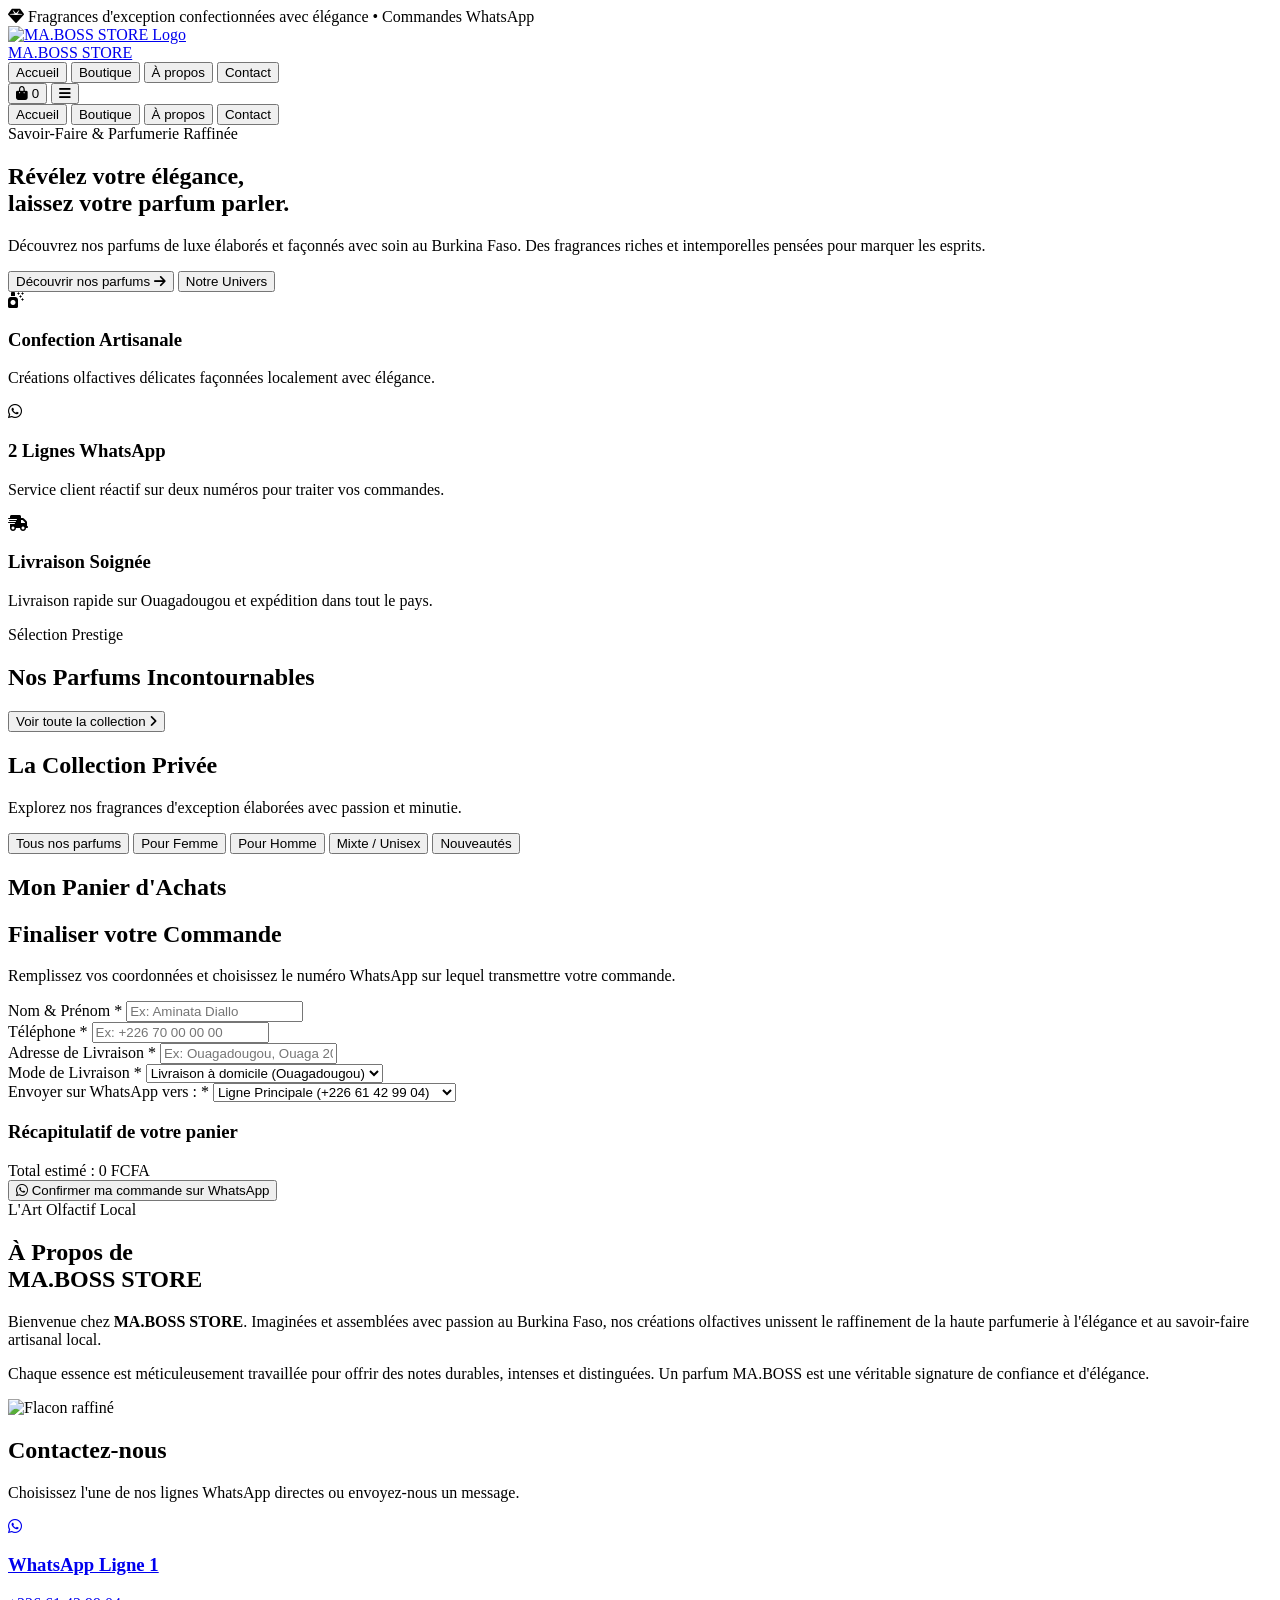
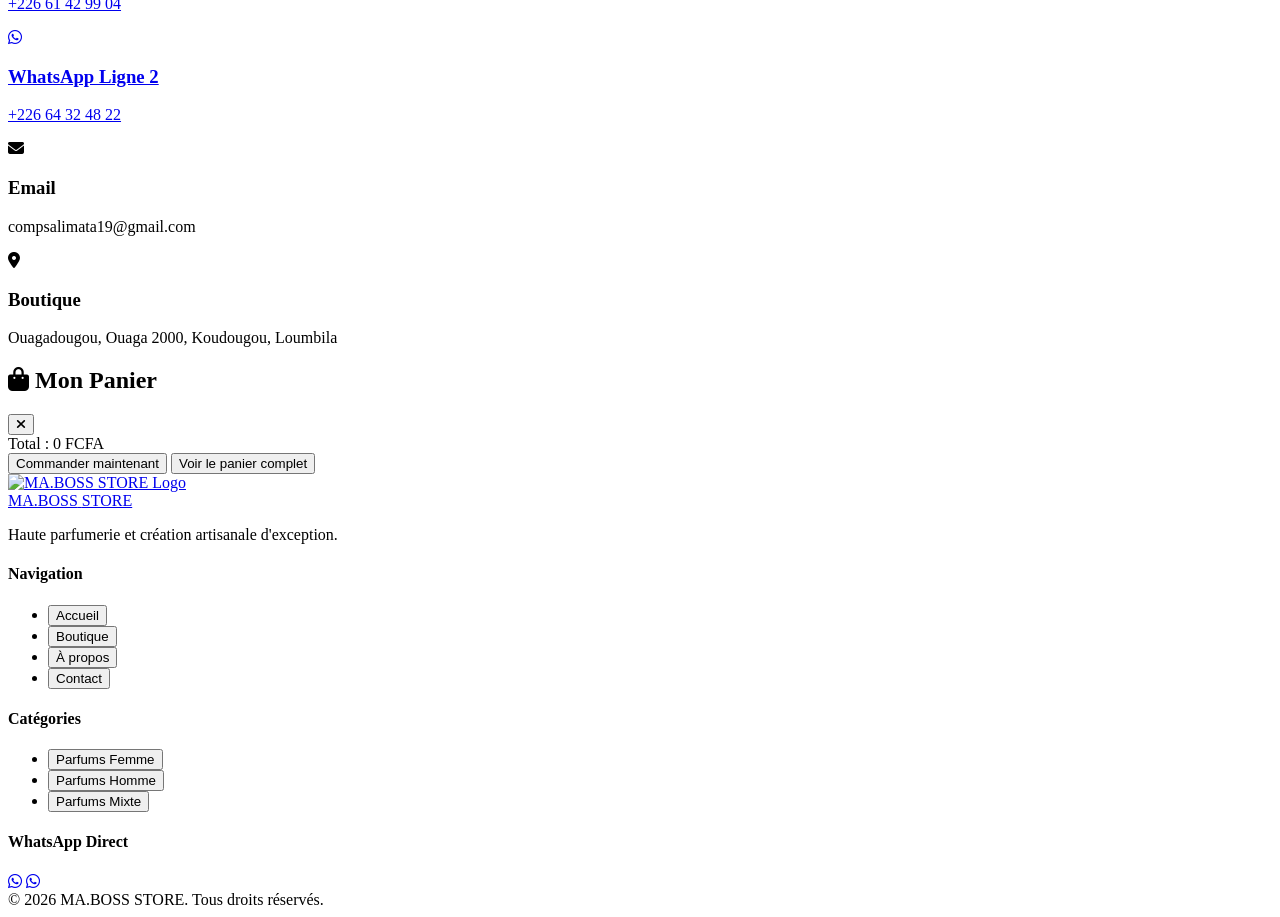
==== index.html @ 79c945ab "Create index.html for MA.BOSS STORE website This commit adds a new HTML file for the MA.BOSS STORE w" ====
<!DOCTYPE html>
<html lang="fr" class="scroll-smooth">
<head>
  <meta charset="UTF-8">
  <meta name="viewport" content="width=device-width, initial-scale=1.0">
  <title>MA.BOSS STORE | Haute Parfumerie & Confection Artisanale</title>
  
  <!-- Tailwind CSS -->
  <script src="https://cdn.tailwindcss.com"></script>
  <!-- FontAwesome Icons -->
  <link rel="stylesheet" href="https://cdnjs.cloudflare.com/ajax/libs/font-awesome/6.4.0/css/all.min.css">
  <!-- Google Fonts -->
  <link rel="preconnect" href="https://fonts.googleapis.com">
  <link rel="preconnect" href="https://fonts.gstatic.com" crossorigin>
  <link href="https://fonts.googleapis.com/css2?family=Cormorant+Garamond:ital,wght@0,400;0,600;0,700;1,400&family=Plus+Jakarta+Sans:wght@300;400;500;600;700&display=swap" rel="stylesheet">
  
  <!-- CSS Personnalisé -->
  <link rel="stylesheet" href="style.css">

  <script>
    tailwind.config = {
      theme: {
        extend: {
          colors: {
            brand: {
              purple: '#1E0B25',
              darkPurple: '#130519',
              gold: '#D4AF37',
              goldHover: '#AA8828',
              cream: '#FAF7F2',
              creamDark: '#F3EDE2'
            }
          },
          fontFamily: {
            serif: ['Cormorant Garamond', 'serif'],
            sans: ['Plus Jakarta Sans', 'sans-serif']
          }
        }
      }
    }
  </script>
</head>
<body class="bg-brand-cream text-gray-800 font-sans flex flex-col min-h-screen">

  <!-- TOP BAR -->
  <div class="bg-brand-purple text-brand-gold text-xs font-medium text-center py-2 px-4 tracking-wider uppercase border-b border-brand-gold/20">
    <i class="fa-solid fa-gem mr-2"></i> Fragrances d'exception confectionnées avec élégance • Commandes WhatsApp
  </div>

  <!-- NAVIGATION -->
  <header class="sticky top-0 z-40 bg-brand-cream/95 backdrop-blur-md border-b border-brand-gold/20 shadow-sm">
    <div class="max-w-7xl mx-auto px-4 sm:px-6 lg:px-8">
      <div class="flex items-center justify-between h-20">
        <!-- LOGO MA.BOSS STORE -->
        <a href="#" onclick="showPage('home')" class="flex items-center gap-3 group">
          <img src="image/logo.png" alt="MA.BOSS STORE Logo" class="h-12 w-auto object-contain transition-transform group-hover:scale-105">
          <div class="flex flex-col">
            <span class="font-serif text-xl sm:text-2xl font-bold tracking-widest text-brand-purple group-hover:text-brand-gold transition">MA.BOSS</span>
            <span class="text-[9px] tracking-[0.3em] font-bold text-brand-gold uppercase -mt-1">STORE</span>
          </div>
        </a>

        <nav class="hidden md:flex space-x-8 font-medium text-sm tracking-wide text-brand-purple">
          <button onclick="showPage('home')" class="hover:text-brand-gold transition py-1">Accueil</button>
          <button onclick="showPage('shop')" class="hover:text-brand-gold transition py-1">Boutique</button>
          <button onclick="showPage('about')" class="hover:text-brand-gold transition py-1">À propos</button>
          <button onclick="showPage('contact')" class="hover:text-brand-gold transition py-1">Contact</button>
        </nav>

        <div class="flex items-center space-x-5">
          <button onclick="toggleCartDrawer()" class="relative text-brand-purple hover:text-brand-gold transition p-2" aria-label="Panier">
            <i class="fa-solid fa-bag-shopping text-xl"></i>
            <span id="cart-count" class="absolute -top-1 -right-1 bg-brand-gold text-brand-purple text-[10px] font-bold w-5 h-5 rounded-full flex items-center justify-center border-2 border-brand-cream shadow-sm">0</span>
          </button>
          <button id="mobile-menu-btn" class="md:hidden text-brand-purple text-2xl focus:outline-none">
            <i class="fa-solid fa-bars"></i>
          </button>
        </div>
      </div>
    </div>

    <!-- MENU MOBILE -->
    <div id="mobile-menu" class="hidden md:hidden bg-brand-purple text-white px-4 pt-2 pb-6 space-y-3">
      <button onclick="showPage('home'); toggleMobileMenu();" class="block w-full text-left py-2 border-b border-white/10 font-medium">Accueil</button>
      <button onclick="showPage('shop'); toggleMobileMenu();" class="block w-full text-left py-2 border-b border-white/10 font-medium">Boutique</button>
      <button onclick="showPage('about'); toggleMobileMenu();" class="block w-full text-left py-2 border-b border-white/10 font-medium">À propos</button>
      <button onclick="showPage('contact'); toggleMobileMenu();" class="block w-full text-left py-2 font-medium">Contact</button>
    </div>
  </header>

  <!-- CONTENU PAGES (SPA) -->
  <main class="flex-grow">
    
    <!-- ACCUEIL -->
    <section id="page-home" class="page-content">
      <div class="relative bg-brand-darkPurple text-white py-24 sm:py-32 px-4 overflow-hidden border-b border-brand-gold/20">
        <div class="absolute inset-0 opacity-25 bg-[url('https://image=image/_ (15).jpeg')] bg-cover bg-center"></div>
        <div class="relative max-w-4xl mx-auto text-center">
          <span class="text-brand-gold uppercase tracking-[0.3em] text-xs sm:text-sm font-semibold mb-4 block">Savoir-Faire & Parfumerie Raffinée</span>
          <h1 class="font-serif text-4xl sm:text-6xl lg:text-7xl font-bold leading-tight mb-6">
            Révélez votre élégance, <br class="hidden sm:inline"><span class="italic text-brand-gold font-normal">laissez votre parfum parler.</span>
          </h1>
          <p class="text-gray-300 text-sm sm:text-base max-w-2xl mx-auto mb-10 font-light leading-relaxed">
            Découvrez nos parfums de luxe élaborés et façonnés avec soin au Burkina Faso. Des fragrances riches et intemporelles pensées pour marquer les esprits.
          </p>
          <div class="flex flex-col sm:flex-row justify-center gap-4">
            <button onclick="showPage('shop')" class="btn-gold shadow-lg">Découvrir nos parfums <i class="fa-solid fa-arrow-right ml-2 text-xs"></i></button>
            <button onclick="showPage('about')" class="border border-white/30 text-white hover:bg-white/10 transition px-8 py-3.5 rounded-full text-sm font-semibold tracking-wide">Notre Univers</button>
          </div>
        </div>
      </div>

      <!-- AVANTAGES -->
      <div class="bg-white py-12 border-b border-brand-gold/10 shadow-sm">
        <div class="max-w-7xl mx-auto px-4 grid grid-cols-1 md:grid-cols-3 gap-8 text-center">
          <div class="p-4">
            <div class="w-12 h-12 bg-brand-cream text-brand-gold rounded-full flex items-center justify-center mx-auto mb-4 text-xl border border-brand-gold/20"><i class="fa-solid fa-spray-can-sparkles"></i></div>
            <h3 class="font-serif font-bold text-lg mb-1 text-brand-purple">Confection Artisanale</h3>
            <p class="text-xs text-gray-500">Créations olfactives délicates façonnées localement avec élégance.</p>
          </div>
          <div class="p-4">
            <div class="w-12 h-12 bg-brand-cream text-brand-gold rounded-full flex items-center justify-center mx-auto mb-4 text-xl border border-brand-gold/20"><i class="fa-brands fa-whatsapp"></i></div>
            <h3 class="font-serif font-bold text-lg mb-1 text-brand-purple">2 Lignes WhatsApp</h3>
            <p class="text-xs text-gray-500">Service client réactif sur deux numéros pour traiter vos commandes.</p>
          </div>
          <div class="p-4">
            <div class="w-12 h-12 bg-brand-cream text-brand-gold rounded-full flex items-center justify-center mx-auto mb-4 text-xl border border-brand-gold/20"><i class="fa-solid fa-truck-fast"></i></div>
            <h3 class="font-serif font-bold text-lg mb-1 text-brand-purple">Livraison Soignée</h3>
            <p class="text-xs text-gray-500">Livraison rapide sur Ouagadougou et expédition dans tout le pays.</p>
          </div>
        </div>
      </div>

      <!-- POPULAIRES -->
      <div class="max-w-7xl mx-auto px-4 py-16">
        <div class="text-center mb-12">
          <span class="text-brand-gold uppercase tracking-[0.2em] text-xs font-bold">Sélection Prestige</span>
          <h2 class="font-serif text-3xl sm:text-4xl font-bold text-brand-purple mt-1">Nos Parfums Incontournables</h2>
          <div class="w-16 h-0.5 bg-brand-gold mx-auto mt-4"></div>
        </div>
        <div id="home-featured-products" class="grid grid-cols-1 sm:grid-cols-2 lg:grid-cols-4 gap-8"></div>
        <div class="text-center mt-12">
          <button onclick="showPage('shop')" class="btn-outline-gold">Voir toute la collection <i class="fa-solid fa-angle-right ml-2"></i></button>
        </div>
      </div>
    </section>

    <!-- BOUTIQUE -->
    <section id="page-shop" class="page-content hidden max-w-7xl mx-auto px-4 py-12">
      <div class="text-center mb-10">
        <h1 class="font-serif text-4xl font-bold text-brand-purple mb-3">La Collection Privée</h1>
        <p class="text-gray-600 max-w-xl mx-auto text-sm">Explorez nos fragrances d'exception élaborées avec passion et minutie.</p>
      </div>

      <!-- FILTRES -->
      <div class="flex flex-wrap justify-center gap-2 sm:gap-4 mb-10">
        <button onclick="filterCategory('all')" class="filter-btn active" data-cat="all">Tous nos parfums</button>
        <button onclick="filterCategory('femme')" class="filter-btn" data-cat="femme">Pour Femme</button>
        <button onclick="filterCategory('homme')" class="filter-btn" data-cat="homme">Pour Homme</button>
        <button onclick="filterCategory('mixte')" class="filter-btn" data-cat="mixte">Mixte / Unisex</button>
        <button onclick="filterCategory('nouveaute')" class="filter-btn" data-cat="nouveaute">Nouveautés</button>
      </div>

      <div id="shop-products-grid" class="grid grid-cols-1 sm:grid-cols-2 lg:grid-cols-3 xl:grid-cols-4 gap-8"></div>
    </section>

    <!-- DETAILS PRODUIT -->
    <section id="page-product" class="page-content hidden max-w-7xl mx-auto px-4 py-12"></section>

    <!-- PANIER -->
    <section id="page-cart" class="page-content hidden max-w-4xl mx-auto px-4 py-12">
      <h1 class="font-serif text-3xl font-bold text-brand-purple mb-8 text-center">Mon Panier d'Achats</h1>
      <div id="full-cart-container" class="bg-white rounded-2xl shadow-sm border border-brand-gold/10 p-6"></div>
    </section>

    <!-- CHECKOUT -->
    <section id="page-checkout" class="page-content hidden max-w-3xl mx-auto px-4 py-12">
      <div class="bg-white rounded-2xl shadow-md border border-brand-gold/20 p-6 sm:p-10">
        <h1 class="font-serif text-3xl font-bold text-brand-purple mb-2 text-center">Finaliser votre Commande</h1>
        <p class="text-xs text-gray-500 text-center mb-8">Remplissez vos coordonnées et choisissez le numéro WhatsApp sur lequel transmettre votre commande.</p>

        <form id="checkout-form" onsubmit="submitOrderToWhatsApp(event)" class="space-y-6">
          <div class="grid grid-cols-1 sm:grid-cols-2 gap-6">
            <div>
              <label class="block text-xs font-bold uppercase tracking-wider text-brand-purple mb-2">Nom & Prénom *</label>
              <input type="text" id="cust-name" required placeholder="Ex: Aminata Diallo" class="w-full px-4 py-3 rounded-lg border border-gray-200 text-sm focus:border-brand-gold outline-none">
            </div>
            <div>
              <label class="block text-xs font-bold uppercase tracking-wider text-brand-purple mb-2">Téléphone *</label>
              <input type="tel" id="cust-phone" required placeholder="Ex: +226 70 00 00 00" class="w-full px-4 py-3 rounded-lg border border-gray-200 text-sm focus:border-brand-gold outline-none">
            </div>
          </div>
          <div>
            <label class="block text-xs font-bold uppercase tracking-wider text-brand-purple mb-2">Adresse de Livraison *</label>
            <input type="text" id="cust-address" required placeholder="Ex: Ouagadougou, Ouaga 2000" class="w-full px-4 py-3 rounded-lg border border-gray-200 text-sm focus:border-brand-gold outline-none">
          </div>

          <div class="grid grid-cols-1 sm:grid-cols-2 gap-6">
            <div>
              <label class="block text-xs font-bold uppercase tracking-wider text-brand-purple mb-2">Mode de Livraison *</label>
              <select id="cust-delivery" class="w-full px-4 py-3 rounded-lg border border-gray-200 text-sm focus:border-brand-gold outline-none">
                <option value="Livraison à domicile (Ouagadougou)">Livraison à domicile (Ouagadougou)</option>
                <option value="Expédition autre ville">Expédition vers autre ville</option>
                <option value="Retrait en boutique">Retrait en boutique</option>
              </select>
            </div>
            <div>
              <label class="block text-xs font-bold uppercase tracking-wider text-brand-purple mb-2">Envoyer sur WhatsApp vers : *</label>
              <select id="cust-whatsapp-target" class="w-full px-4 py-3 rounded-lg border border-gray-200 text-sm focus:border-brand-gold outline-none">
                <option value="1">Ligne Principale (+226 61 42 99 04)</option>
                <option value="2">Ligne Secondaire (+226 64 32 48 22)</option>
              </select>
            </div>
          </div>

          <div class="bg-brand-cream p-5 rounded-xl border border-brand-gold/20 my-6">
            <h3 class="font-serif font-bold text-brand-purple mb-3">Récapitulatif de votre panier</h3>
            <div id="checkout-summary-items" class="space-y-2 text-sm border-b border-brand-gold/10 pb-3"></div>
            <div class="flex justify-between font-bold text-base text-brand-purple pt-3">
              <span>Total estimé :</span>
              <span id="checkout-summary-total" class="text-brand-gold">0 FCFA</span>
            </div>
          </div>
          <button type="submit" class="w-full btn-whatsapp shadow-lg"><i class="fa-brands fa-whatsapp text-lg mr-2"></i> Confirmer ma commande sur WhatsApp</button>
        </form>
      </div>
    </section>

    <!-- A PROPOS -->
    <section id="page-about" class="page-content hidden max-w-5xl mx-auto px-4 py-16">
      <div class="grid grid-cols-1 md:grid-cols-2 gap-12 items-center mb-16">
        <div>
          <span class="text-brand-gold uppercase tracking-[0.2em] text-xs font-bold">L'Art Olfactif Local</span>
          <h1 class="font-serif text-4xl font-bold text-brand-purple mt-2 mb-6 leading-tight">À Propos de <br>MA.BOSS STORE</h1>
          <p class="text-gray-600 leading-relaxed mb-4 text-sm">
            Bienvenue chez <strong>MA.BOSS STORE</strong>. Imaginées et assemblées avec passion au Burkina Faso, nos créations olfactives unissent le raffinement de la haute parfumerie à l'élégance et au savoir-faire artisanal local.
          </p>
          <p class="text-gray-600 leading-relaxed text-sm">
            Chaque essence est méticuleusement travaillée pour offrir des notes durables, intenses et distinguées. Un parfum MA.BOSS est une véritable signature de confiance et d'élégance.
          </p>
        </div>
        <div class="relative">
          <img src="https://images.unsplash.com/photo-1547887537-6158d64c35b3?q=80&w=800" alt="Flacon raffiné" class="rounded-2xl shadow-2xl border-4 border-white">
        </div>
      </div>
    </section>

    <!-- CONTACT -->
    <section id="page-contact" class="page-content hidden max-w-4xl mx-auto px-4 py-16">
      <div class="text-center mb-12">
        <h1 class="font-serif text-4xl font-bold text-brand-purple">Contactez-nous</h1>
        <p class="text-gray-600 text-sm mt-2">Choisissez l'une de nos lignes WhatsApp directes ou envoyez-nous un message.</p>
      </div>
      <div class="grid grid-cols-1 md:grid-cols-4 gap-6 mb-12">
        <!-- Numéro 1 -->
        <a href="https://wa.me/22661429904" target="_blank" class="bg-white p-6 rounded-2xl shadow-sm border border-brand-gold/10 text-center hover:shadow-md transition">
          <div class="w-12 h-12 bg-green-50 text-green-600 rounded-full flex items-center justify-center mx-auto mb-4 text-2xl"><i class="fa-brands fa-whatsapp"></i></div>
          <h3 class="font-serif font-bold text-lg text-brand-purple">WhatsApp Ligne 1</h3>
          <p class="text-xs text-gray-500 mt-1">+226 61 42 99 04</p>
        </a>
        <!-- Numéro 2 -->
        <a href="https://wa.me/22664324822" target="_blank" class="bg-white p-6 rounded-2xl shadow-sm border border-brand-gold/10 text-center hover:shadow-md transition">
          <div class="w-12 h-12 bg-green-50 text-green-600 rounded-full flex items-center justify-center mx-auto mb-4 text-2xl"><i class="fa-brands fa-whatsapp"></i></div>
          <h3 class="font-serif font-bold text-lg text-brand-purple">WhatsApp Ligne 2</h3>
          <p class="text-xs text-gray-500 mt-1">+226 64 32 48 22</p>
        </a>
        <!-- Email -->
        <div class="bg-white p-6 rounded-2xl shadow-sm border border-brand-gold/10 text-center">
          <div class="w-12 h-12 bg-brand-cream text-brand-gold rounded-full flex items-center justify-center mx-auto mb-4 text-xl"><i class="fa-solid fa-envelope"></i></div>
          <h3 class="font-serif font-bold text-lg text-brand-purple">Email</h3>
          <p class="text-xs text-gray-500 mt-1">compsalimata19@gmail.com</p>
        </div>
        <!-- Boutique -->
        <div class="bg-white p-6 rounded-2xl shadow-sm border border-brand-gold/10 text-center">
          <div class="w-12 h-12 bg-brand-cream text-brand-gold rounded-full flex items-center justify-center mx-auto mb-4 text-xl"><i class="fa-solid fa-location-dot"></i></div>
          <h3 class="font-serif font-bold text-lg text-brand-purple">Boutique</h3>
          <p class="text-xs text-gray-500 mt-1">Ouagadougou, Ouaga 2000, Koudougou, Loumbila</p>
        </div>
      </div>
    </section>
  </main>

  <!-- DRAWER PANIER LATERAL -->
  <div id="cart-drawer" class="fixed inset-0 z-50 overflow-hidden pointer-events-none">
    <div id="cart-backdrop" onclick="toggleCartDrawer()" class="absolute inset-0 bg-brand-purple/60 backdrop-blur-sm opacity-0 transition-opacity duration-300 pointer-events-none"></div>
    <div id="cart-panel" class="absolute inset-y-0 right-0 max-w-full flex pl-10 transform translate-x-full transition-transform duration-300 pointer-events-none">
      <div class="w-screen max-w-md bg-white shadow-2xl flex flex-col pointer-events-auto">
        <div class="p-6 bg-brand-purple text-white flex justify-between items-center border-b border-brand-gold/20">
          <h2 class="font-serif text-xl font-bold flex items-center"><i class="fa-solid fa-bag-shopping mr-3 text-brand-gold"></i> Mon Panier</h2>
          <button onclick="toggleCartDrawer()" class="text-gray-400 hover:text-white text-xl"><i class="fa-solid fa-xmark"></i></button>
        </div>
        <div id="drawer-cart-items" class="flex-grow p-6 overflow-y-auto space-y-4 divide-y divide-gray-100"></div>
        <div class="p-6 bg-brand-cream border-t border-brand-gold/20">
          <div class="flex justify-between items-center mb-4">
            <span class="text-sm font-semibold text-gray-600">Total :</span>
            <span id="drawer-cart-total" class="font-serif text-2xl font-bold text-brand-purple">0 FCFA</span>
          </div>
          <div class="space-y-3">
            <button onclick="toggleCartDrawer(); showPage('checkout');" class="w-full btn-gold shadow-md">Commander maintenant</button>
            <button onclick="toggleCartDrawer(); showPage('cart');" class="w-full border border-brand-purple text-brand-purple hover:bg-brand-purple hover:text-white transition py-2.5 rounded-full text-xs font-bold uppercase tracking-wider">Voir le panier complet</button>
          </div>
        </div>
      </div>
    </div>
  </div>

  <!-- FOOTER -->
  <footer class="bg-brand-darkPurple text-white pt-16 pb-8 border-t border-brand-gold/20">
    <div class="max-w-7xl mx-auto px-4 grid grid-cols-1 md:grid-cols-4 gap-10 mb-12">
      <div>
        <!-- LOGO FOOTER -->
        <a href="#" onclick="showPage('home')" class="flex items-center gap-3 mb-4">
          <img src="logo.png" alt="MA.BOSS STORE Logo" class="h-10 w-auto object-contain invert brightness-200">
          <div class="flex flex-col">
            <span class="font-serif text-xl font-bold tracking-widest text-white">MA.BOSS</span>
            <span class="text-[8px] tracking-[0.3em] font-bold text-brand-gold uppercase -mt-1">STORE</span>
          </div>
        </a>
        <p class="text-xs text-gray-400">Haute parfumerie et création artisanale d'exception.</p>
      </div>
      <div>
        <h4 class="font-serif font-bold text-brand-gold mb-4 uppercase text-xs">Navigation</h4>
        <ul class="space-y-2 text-xs text-gray-300">
          <li><button onclick="showPage('home')">Accueil</button></li>
          <li><button onclick="showPage('shop')">Boutique</button></li>
          <li><button onclick="showPage('about')">À propos</button></li>
          <li><button onclick="showPage('contact')">Contact</button></li>
        </ul>
      </div>
      <div>
        <h4 class="font-serif font-bold text-brand-gold mb-4 uppercase text-xs">Catégories</h4>
        <ul class="space-y-2 text-xs text-gray-300">
          <li><button onclick="showPage('shop'); filterCategory('femme');">Parfums Femme</button></li>
          <li><button onclick="showPage('shop'); filterCategory('homme');">Parfums Homme</button></li>
          <li><button onclick="showPage('shop'); filterCategory('mixte');">Parfums Mixte</button></li>
        </ul>
      </div>
      <div>
        <h4 class="font-serif font-bold text-brand-gold mb-4 uppercase text-xs">WhatsApp Direct</h4>
        <div class="flex space-x-3 text-lg">
          <a href="https://wa.me/22661429904" target="_blank" class="w-9 h-9 rounded-full bg-white/5 border border-white/10 flex items-center justify-center text-brand-gold hover:bg-brand-gold hover:text-brand-purple transition"><i class="fa-brands fa-whatsapp"></i></a>
          <a href="https://wa.me/22664324822" target="_blank" class="w-9 h-9 rounded-full bg-white/5 border border-white/10 flex items-center justify-center text-brand-gold hover:bg-brand-gold hover:text-brand-purple transition"><i class="fa-brands fa-whatsapp"></i></a>
        </div>
      </div>
    </div>
    <div class="max-w-7xl mx-auto px-4 border-t border-white/10 pt-6 text-center text-xs text-gray-500">&copy; 2026 MA.BOSS STORE. Tous droits réservés.</div>
  </footer>

  <!-- Scripts -->
  <script src="products.js"></script>
  <script src="cart.js"></script>
  <script src="app.js"></script>
</body>
</html>
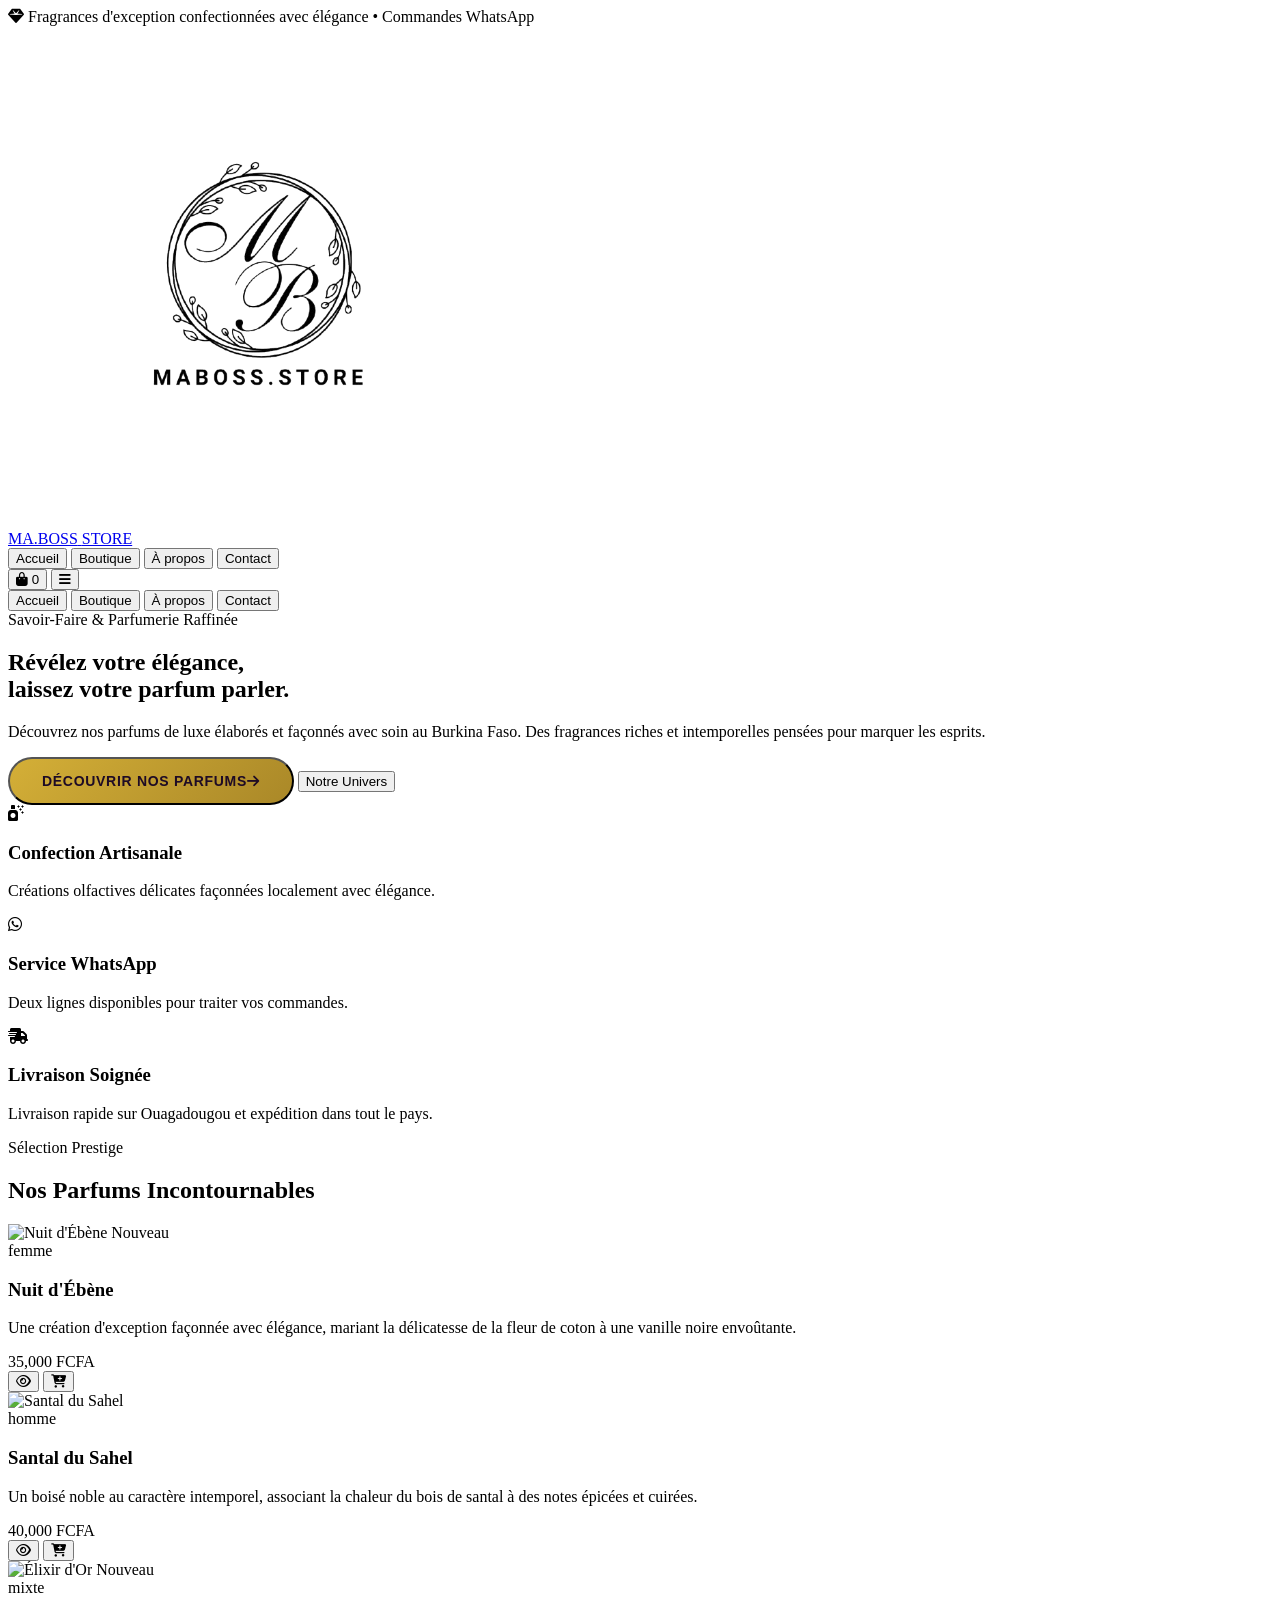
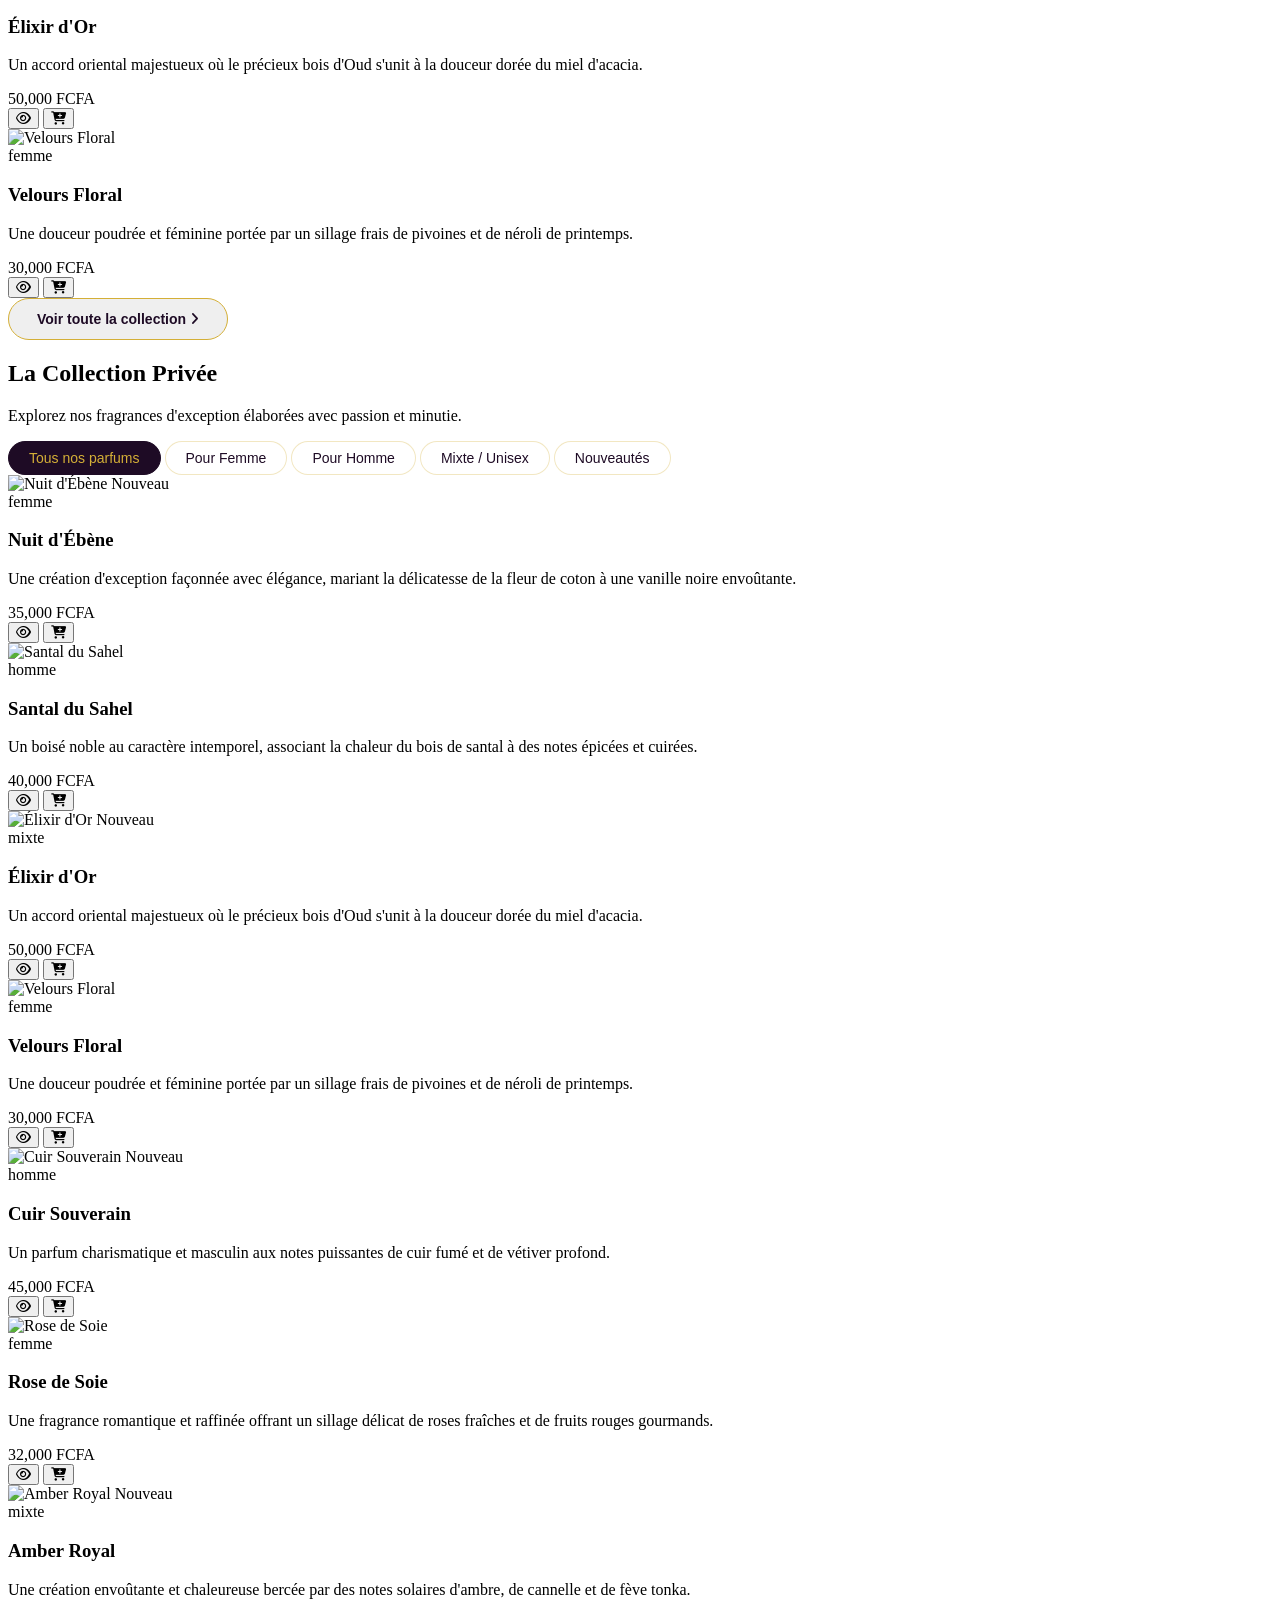
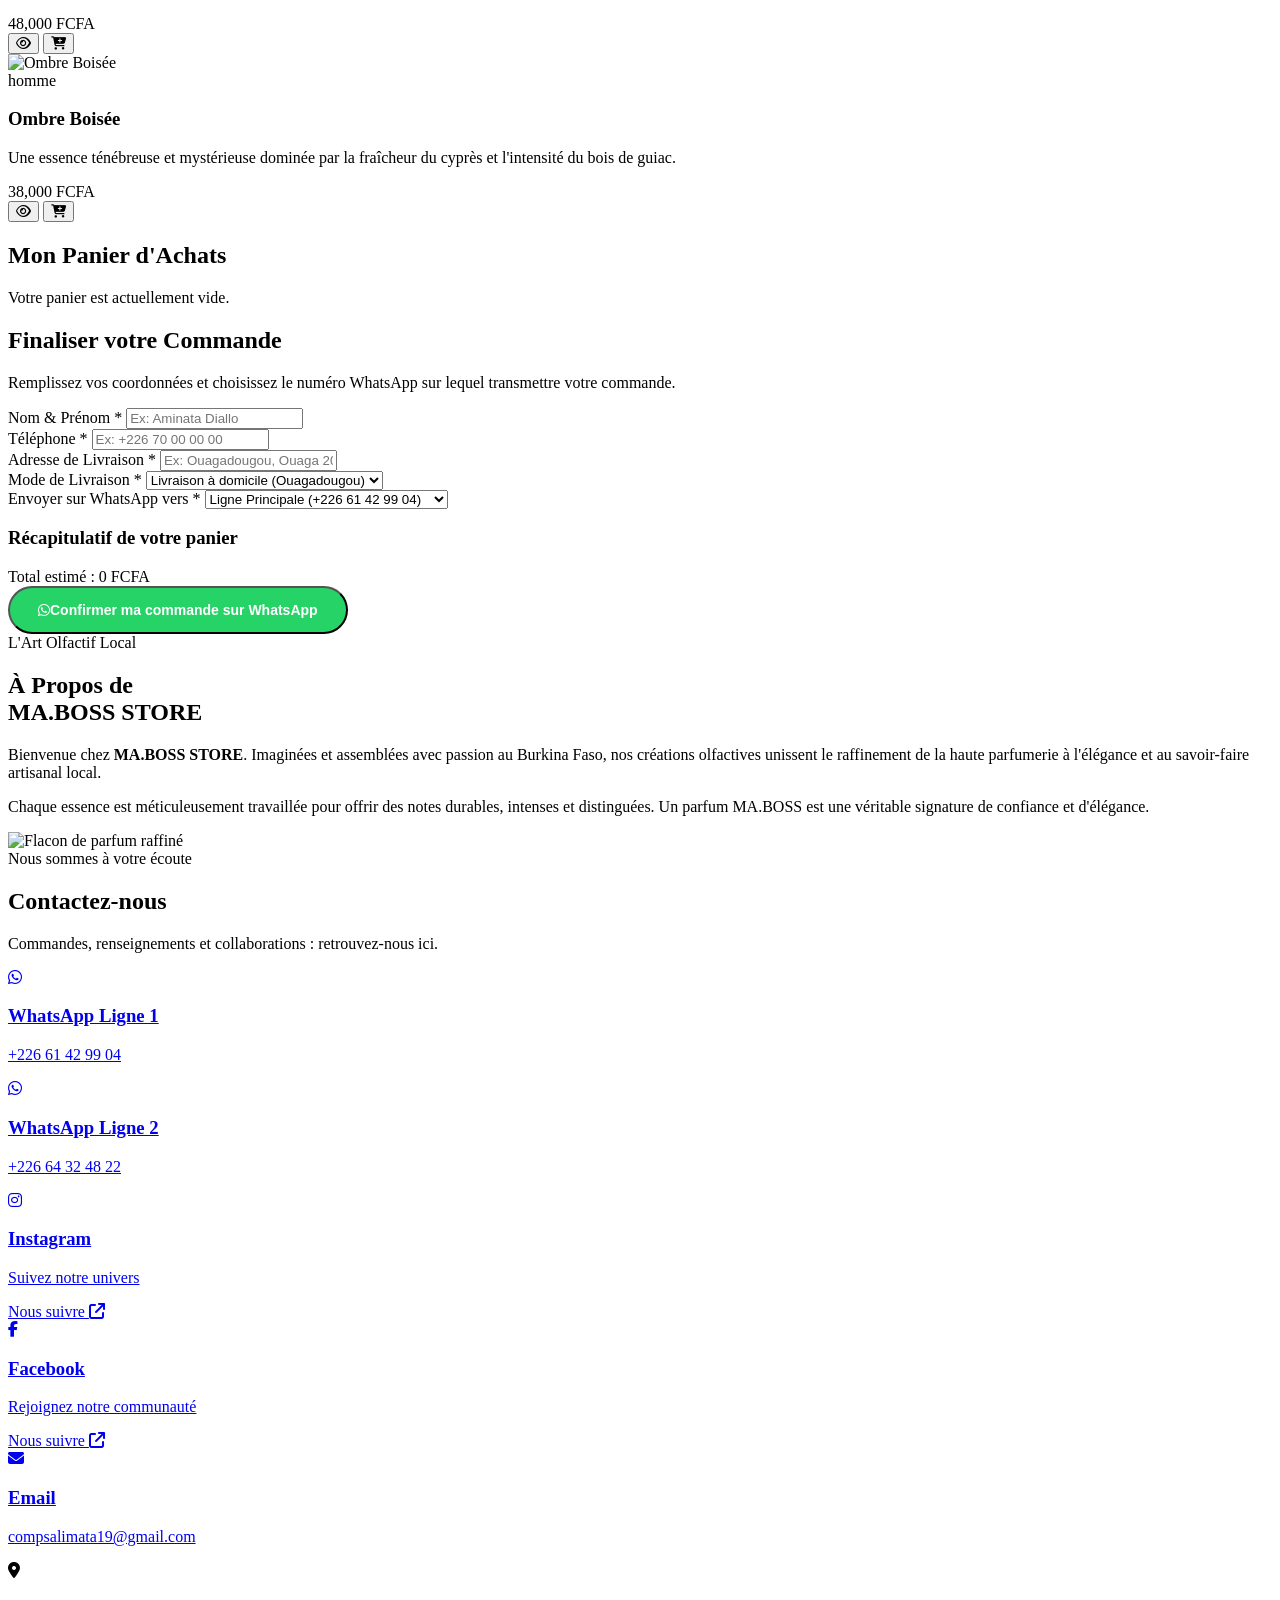
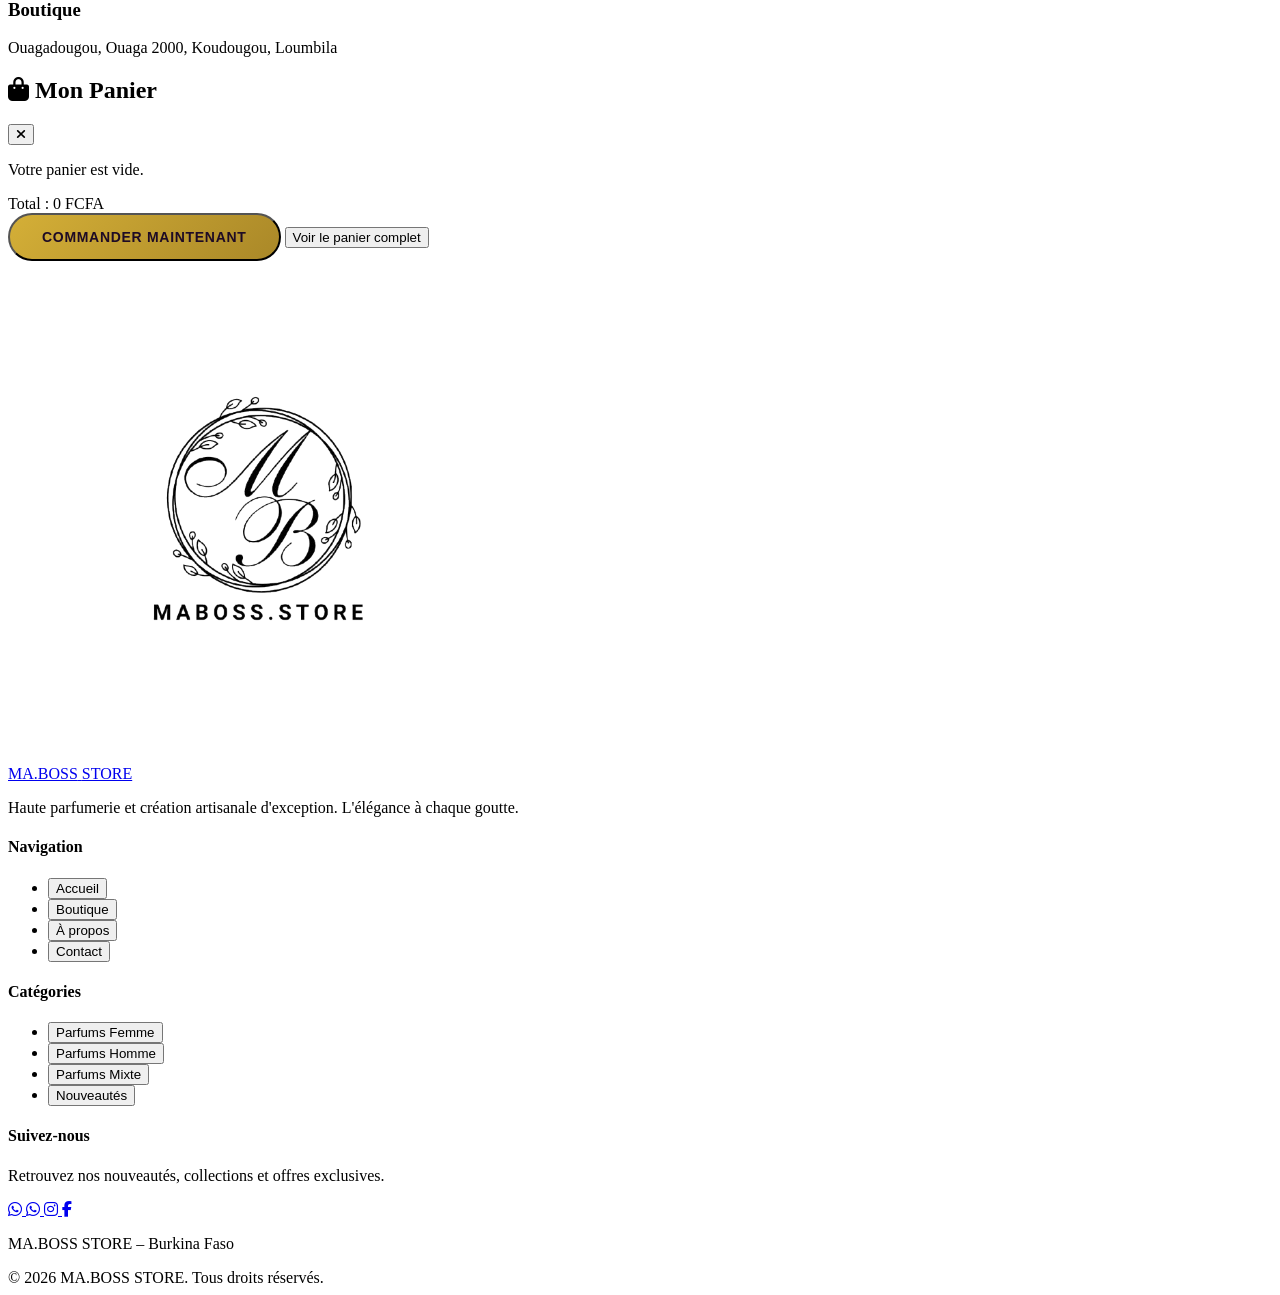
==== commit a22246e2: "Update print statement from 'Hello' to 'Goodbye'" ====
--- a/index.html
+++ b/index.html
@@ -1,20 +1,24 @@
+
 <!DOCTYPE html>
 <html lang="fr" class="scroll-smooth">
 <head>
   <meta charset="UTF-8">
   <meta name="viewport" content="width=device-width, initial-scale=1.0">
+  <meta name="description" content="MA.BOSS STORE : parfums raffinés et créations artisanales au Burkina Faso.">
   <title>MA.BOSS STORE | Haute Parfumerie & Confection Artisanale</title>
-  
+
   <!-- Tailwind CSS -->
   <script src="https://cdn.tailwindcss.com"></script>
-  <!-- FontAwesome Icons -->
+
+  <!-- FontAwesome -->
   <link rel="stylesheet" href="https://cdnjs.cloudflare.com/ajax/libs/font-awesome/6.4.0/css/all.min.css">
+
   <!-- Google Fonts -->
   <link rel="preconnect" href="https://fonts.googleapis.com">
   <link rel="preconnect" href="https://fonts.gstatic.com" crossorigin>
   <link href="https://fonts.googleapis.com/css2?family=Cormorant+Garamond:ital,wght@0,400;0,600;0,700;1,400&family=Plus+Jakarta+Sans:wght@300;400;500;600;700&display=swap" rel="stylesheet">
-  
-  <!-- CSS Personnalisé -->
+
+  <!-- CSS personnalisé -->
   <link rel="stylesheet" href="style.css">
 
   <script>
@@ -40,39 +44,44 @@
     }
   </script>
 </head>
+
 <body class="bg-brand-cream text-gray-800 font-sans flex flex-col min-h-screen">
 
   <!-- TOP BAR -->
   <div class="bg-brand-purple text-brand-gold text-xs font-medium text-center py-2 px-4 tracking-wider uppercase border-b border-brand-gold/20">
-    <i class="fa-solid fa-gem mr-2"></i> Fragrances d'exception confectionnées avec élégance • Commandes WhatsApp
+    <i class="fa-solid fa-gem mr-2"></i>
+    Fragrances d'exception confectionnées avec élégance • Commandes WhatsApp
   </div>
 
   <!-- NAVIGATION -->
   <header class="sticky top-0 z-40 bg-brand-cream/95 backdrop-blur-md border-b border-brand-gold/20 shadow-sm">
     <div class="max-w-7xl mx-auto px-4 sm:px-6 lg:px-8">
       <div class="flex items-center justify-between h-20">
-        <!-- LOGO MA.BOSS STORE -->
-        <a href="#" onclick="showPage('home')" class="flex items-center gap-3 group">
+
+        <!-- LOGO -->
+        <a href="#" onclick="showPage('home'); return false;" class="flex items-center gap-3 group">
           <img src="image/logo.png" alt="MA.BOSS STORE Logo" class="h-12 w-auto object-contain transition-transform group-hover:scale-105">
           <div class="flex flex-col">
-            <span class="font-serif text-xl sm:text-2xl font-bold tracking-widest text-brand-purple group-hover:text-brand-gold transition">MA.BOSS</span>
+            <span class="font-serif text-xl sm:text-2xl font-bold tracking-widest text-brand-purple">MA.BOSS</span>
             <span class="text-[9px] tracking-[0.3em] font-bold text-brand-gold uppercase -mt-1">STORE</span>
           </div>
         </a>
 
+        <!-- MENU DESKTOP -->
         <nav class="hidden md:flex space-x-8 font-medium text-sm tracking-wide text-brand-purple">
-          <button onclick="showPage('home')" class="hover:text-brand-gold transition py-1">Accueil</button>
-          <button onclick="showPage('shop')" class="hover:text-brand-gold transition py-1">Boutique</button>
-          <button onclick="showPage('about')" class="hover:text-brand-gold transition py-1">À propos</button>
-          <button onclick="showPage('contact')" class="hover:text-brand-gold transition py-1">Contact</button>
+          <button onclick="showPage('home')" class="hover:text-brand-gold transition">Accueil</button>
+          <button onclick="showPage('shop')" class="hover:text-brand-gold transition">Boutique</button>
+          <button onclick="showPage('about')" class="hover:text-brand-gold transition">À propos</button>
+          <button onclick="showPage('contact')" class="hover:text-brand-gold transition">Contact</button>
         </nav>
 
         <div class="flex items-center space-x-5">
           <button onclick="toggleCartDrawer()" class="relative text-brand-purple hover:text-brand-gold transition p-2" aria-label="Panier">
             <i class="fa-solid fa-bag-shopping text-xl"></i>
-            <span id="cart-count" class="absolute -top-1 -right-1 bg-brand-gold text-brand-purple text-[10px] font-bold w-5 h-5 rounded-full flex items-center justify-center border-2 border-brand-cream shadow-sm">0</span>
+            <span id="cart-count" class="absolute -top-1 -right-1 bg-brand-gold text-brand-purple text-[10px] font-bold w-5 h-5 rounded-full flex items-center justify-center border-2 border-brand-cream">0</span>
           </button>
-          <button id="mobile-menu-btn" class="md:hidden text-brand-purple text-2xl focus:outline-none">
+
+          <button id="mobile-menu-btn" class="md:hidden text-brand-purple text-2xl" aria-label="Ouvrir le menu">
             <i class="fa-solid fa-bars"></i>
           </button>
         </div>
@@ -81,31 +90,47 @@
 
     <!-- MENU MOBILE -->
     <div id="mobile-menu" class="hidden md:hidden bg-brand-purple text-white px-4 pt-2 pb-6 space-y-3">
-      <button onclick="showPage('home'); toggleMobileMenu();" class="block w-full text-left py-2 border-b border-white/10 font-medium">Accueil</button>
-      <button onclick="showPage('shop'); toggleMobileMenu();" class="block w-full text-left py-2 border-b border-white/10 font-medium">Boutique</button>
-      <button onclick="showPage('about'); toggleMobileMenu();" class="block w-full text-left py-2 border-b border-white/10 font-medium">À propos</button>
-      <button onclick="showPage('contact'); toggleMobileMenu();" class="block w-full text-left py-2 font-medium">Contact</button>
+      <button onclick="showPage('home'); toggleMobileMenu();" class="block w-full text-left py-2 border-b border-white/10">Accueil</button>
+      <button onclick="showPage('shop'); toggleMobileMenu();" class="block w-full text-left py-2 border-b border-white/10">Boutique</button>
+      <button onclick="showPage('about'); toggleMobileMenu();" class="block w-full text-left py-2 border-b border-white/10">À propos</button>
+      <button onclick="showPage('contact'); toggleMobileMenu();" class="block w-full text-left py-2">Contact</button>
     </div>
   </header>
 
-  <!-- CONTENU PAGES (SPA) -->
+  <!-- CONTENU -->
   <main class="flex-grow">
-    
+
     <!-- ACCUEIL -->
     <section id="page-home" class="page-content">
       <div class="relative bg-brand-darkPurple text-white py-24 sm:py-32 px-4 overflow-hidden border-b border-brand-gold/20">
-        <div class="absolute inset-0 opacity-25 bg-[url('https://image=image/_ (15).jpeg')] bg-cover bg-center"></div>
+
+        <div class="absolute inset-0 opacity-25 bg-cover bg-center"
+             style="background-image: url('image/accueil.jpg');"></div>
+
         <div class="relative max-w-4xl mx-auto text-center">
-          <span class="text-brand-gold uppercase tracking-[0.3em] text-xs sm:text-sm font-semibold mb-4 block">Savoir-Faire & Parfumerie Raffinée</span>
+          <span class="text-brand-gold uppercase tracking-[0.3em] text-xs sm:text-sm font-semibold mb-4 block">
+            Savoir-Faire & Parfumerie Raffinée
+          </span>
+
           <h1 class="font-serif text-4xl sm:text-6xl lg:text-7xl font-bold leading-tight mb-6">
-            Révélez votre élégance, <br class="hidden sm:inline"><span class="italic text-brand-gold font-normal">laissez votre parfum parler.</span>
+            Révélez votre élégance,
+            <br>
+            <span class="italic text-brand-gold font-normal">laissez votre parfum parler.</span>
           </h1>
+
           <p class="text-gray-300 text-sm sm:text-base max-w-2xl mx-auto mb-10 font-light leading-relaxed">
-            Découvrez nos parfums de luxe élaborés et façonnés avec soin au Burkina Faso. Des fragrances riches et intemporelles pensées pour marquer les esprits.
+            Découvrez nos parfums de luxe élaborés et façonnés avec soin au Burkina Faso.
+            Des fragrances riches et intemporelles pensées pour marquer les esprits.
           </p>
+
           <div class="flex flex-col sm:flex-row justify-center gap-4">
-            <button onclick="showPage('shop')" class="btn-gold shadow-lg">Découvrir nos parfums <i class="fa-solid fa-arrow-right ml-2 text-xs"></i></button>
-            <button onclick="showPage('about')" class="border border-white/30 text-white hover:bg-white/10 transition px-8 py-3.5 rounded-full text-sm font-semibold tracking-wide">Notre Univers</button>
+            <button onclick="showPage('shop')" class="btn-gold shadow-lg">
+              Découvrir nos parfums <i class="fa-solid fa-arrow-right ml-2 text-xs"></i>
+            </button>
+
+            <button onclick="showPage('about')" class="border border-white/30 text-white hover:bg-white/10 transition px-8 py-3.5 rounded-full text-sm font-semibold">
+              Notre Univers
+            </button>
           </div>
         </div>
       </div>
@@ -113,34 +138,48 @@
       <!-- AVANTAGES -->
       <div class="bg-white py-12 border-b border-brand-gold/10 shadow-sm">
         <div class="max-w-7xl mx-auto px-4 grid grid-cols-1 md:grid-cols-3 gap-8 text-center">
+
           <div class="p-4">
-            <div class="w-12 h-12 bg-brand-cream text-brand-gold rounded-full flex items-center justify-center mx-auto mb-4 text-xl border border-brand-gold/20"><i class="fa-solid fa-spray-can-sparkles"></i></div>
+            <div class="w-12 h-12 bg-brand-cream text-brand-gold rounded-full flex items-center justify-center mx-auto mb-4 text-xl border border-brand-gold/20">
+              <i class="fa-solid fa-spray-can-sparkles"></i>
+            </div>
             <h3 class="font-serif font-bold text-lg mb-1 text-brand-purple">Confection Artisanale</h3>
             <p class="text-xs text-gray-500">Créations olfactives délicates façonnées localement avec élégance.</p>
           </div>
+
           <div class="p-4">
-            <div class="w-12 h-12 bg-brand-cream text-brand-gold rounded-full flex items-center justify-center mx-auto mb-4 text-xl border border-brand-gold/20"><i class="fa-brands fa-whatsapp"></i></div>
-            <h3 class="font-serif font-bold text-lg mb-1 text-brand-purple">2 Lignes WhatsApp</h3>
-            <p class="text-xs text-gray-500">Service client réactif sur deux numéros pour traiter vos commandes.</p>
-          </div>
+            <div class="w-12 h-12 bg-brand-cream text-brand-gold rounded-full flex items-center justify-center mx-auto mb-4 text-xl border border-brand-gold/20">
+              <i class="fa-brands fa-whatsapp"></i>
+            </div>
+            <h3 class="font-serif font-bold text-lg mb-1 text-brand-purple">Service WhatsApp</h3>
+            <p class="text-xs text-gray-500">Deux lignes disponibles pour traiter vos commandes.</p>
+          </div>
+
           <div class="p-4">
-            <div class="w-12 h-12 bg-brand-cream text-brand-gold rounded-full flex items-center justify-center mx-auto mb-4 text-xl border border-brand-gold/20"><i class="fa-solid fa-truck-fast"></i></div>
+            <div class="w-12 h-12 bg-brand-cream text-brand-gold rounded-full flex items-center justify-center mx-auto mb-4 text-xl border border-brand-gold/20">
+              <i class="fa-solid fa-truck-fast"></i>
+            </div>
             <h3 class="font-serif font-bold text-lg mb-1 text-brand-purple">Livraison Soignée</h3>
             <p class="text-xs text-gray-500">Livraison rapide sur Ouagadougou et expédition dans tout le pays.</p>
           </div>
-        </div>
-      </div>
-
-      <!-- POPULAIRES -->
+
+        </div>
+      </div>
+
+      <!-- PRODUITS POPULAIRES -->
       <div class="max-w-7xl mx-auto px-4 py-16">
         <div class="text-center mb-12">
           <span class="text-brand-gold uppercase tracking-[0.2em] text-xs font-bold">Sélection Prestige</span>
           <h2 class="font-serif text-3xl sm:text-4xl font-bold text-brand-purple mt-1">Nos Parfums Incontournables</h2>
           <div class="w-16 h-0.5 bg-brand-gold mx-auto mt-4"></div>
         </div>
+
         <div id="home-featured-products" class="grid grid-cols-1 sm:grid-cols-2 lg:grid-cols-4 gap-8"></div>
+
         <div class="text-center mt-12">
-          <button onclick="showPage('shop')" class="btn-outline-gold">Voir toute la collection <i class="fa-solid fa-angle-right ml-2"></i></button>
+          <button onclick="showPage('shop')" class="btn-outline-gold">
+            Voir toute la collection <i class="fa-solid fa-angle-right ml-2"></i>
+          </button>
         </div>
       </div>
     </section>
@@ -152,7 +191,6 @@
         <p class="text-gray-600 max-w-xl mx-auto text-sm">Explorez nos fragrances d'exception élaborées avec passion et minutie.</p>
       </div>
 
-      <!-- FILTRES -->
       <div class="flex flex-wrap justify-center gap-2 sm:gap-4 mb-10">
         <button onclick="filterCategory('all')" class="filter-btn active" data-cat="all">Tous nos parfums</button>
         <button onclick="filterCategory('femme')" class="filter-btn" data-cat="femme">Pour Femme</button>
@@ -176,37 +214,42 @@
     <!-- CHECKOUT -->
     <section id="page-checkout" class="page-content hidden max-w-3xl mx-auto px-4 py-12">
       <div class="bg-white rounded-2xl shadow-md border border-brand-gold/20 p-6 sm:p-10">
+
         <h1 class="font-serif text-3xl font-bold text-brand-purple mb-2 text-center">Finaliser votre Commande</h1>
         <p class="text-xs text-gray-500 text-center mb-8">Remplissez vos coordonnées et choisissez le numéro WhatsApp sur lequel transmettre votre commande.</p>
 
         <form id="checkout-form" onsubmit="submitOrderToWhatsApp(event)" class="space-y-6">
+
           <div class="grid grid-cols-1 sm:grid-cols-2 gap-6">
             <div>
               <label class="block text-xs font-bold uppercase tracking-wider text-brand-purple mb-2">Nom & Prénom *</label>
-              <input type="text" id="cust-name" required placeholder="Ex: Aminata Diallo" class="w-full px-4 py-3 rounded-lg border border-gray-200 text-sm focus:border-brand-gold outline-none">
-            </div>
+              <input type="text" id="cust-name" required placeholder="Ex: Aminata Diallo" class="w-full px-4 py-3 rounded-lg border border-gray-200 text-sm">
+            </div>
+
             <div>
               <label class="block text-xs font-bold uppercase tracking-wider text-brand-purple mb-2">Téléphone *</label>
-              <input type="tel" id="cust-phone" required placeholder="Ex: +226 70 00 00 00" class="w-full px-4 py-3 rounded-lg border border-gray-200 text-sm focus:border-brand-gold outline-none">
-            </div>
-          </div>
+              <input type="tel" id="cust-phone" required placeholder="Ex: +226 70 00 00 00" class="w-full px-4 py-3 rounded-lg border border-gray-200 text-sm">
+            </div>
+          </div>
+
           <div>
             <label class="block text-xs font-bold uppercase tracking-wider text-brand-purple mb-2">Adresse de Livraison *</label>
-            <input type="text" id="cust-address" required placeholder="Ex: Ouagadougou, Ouaga 2000" class="w-full px-4 py-3 rounded-lg border border-gray-200 text-sm focus:border-brand-gold outline-none">
+            <input type="text" id="cust-address" required placeholder="Ex: Ouagadougou, Ouaga 2000" class="w-full px-4 py-3 rounded-lg border border-gray-200 text-sm">
           </div>
 
           <div class="grid grid-cols-1 sm:grid-cols-2 gap-6">
             <div>
               <label class="block text-xs font-bold uppercase tracking-wider text-brand-purple mb-2">Mode de Livraison *</label>
-              <select id="cust-delivery" class="w-full px-4 py-3 rounded-lg border border-gray-200 text-sm focus:border-brand-gold outline-none">
+              <select id="cust-delivery" class="w-full px-4 py-3 rounded-lg border border-gray-200 text-sm">
                 <option value="Livraison à domicile (Ouagadougou)">Livraison à domicile (Ouagadougou)</option>
                 <option value="Expédition autre ville">Expédition vers autre ville</option>
                 <option value="Retrait en boutique">Retrait en boutique</option>
               </select>
             </div>
+
             <div>
-              <label class="block text-xs font-bold uppercase tracking-wider text-brand-purple mb-2">Envoyer sur WhatsApp vers : *</label>
-              <select id="cust-whatsapp-target" class="w-full px-4 py-3 rounded-lg border border-gray-200 text-sm focus:border-brand-gold outline-none">
+              <label class="block text-xs font-bold uppercase tracking-wider text-brand-purple mb-2">Envoyer sur WhatsApp vers *</label>
+              <select id="cust-whatsapp-target" class="w-full px-4 py-3 rounded-lg border border-gray-200 text-sm">
                 <option value="1">Ligne Principale (+226 61 42 99 04)</option>
                 <option value="2">Ligne Secondaire (+226 64 32 48 22)</option>
               </select>
@@ -221,7 +264,11 @@
               <span id="checkout-summary-total" class="text-brand-gold">0 FCFA</span>
             </div>
           </div>
-          <button type="submit" class="w-full btn-whatsapp shadow-lg"><i class="fa-brands fa-whatsapp text-lg mr-2"></i> Confirmer ma commande sur WhatsApp</button>
+
+          <button type="submit" class="w-full btn-whatsapp shadow-lg">
+            <i class="fa-brands fa-whatsapp text-lg mr-2"></i>
+            Confirmer ma commande sur WhatsApp
+          </button>
         </form>
       </div>
     </section>
@@ -229,126 +276,245 @@
     <!-- A PROPOS -->
     <section id="page-about" class="page-content hidden max-w-5xl mx-auto px-4 py-16">
       <div class="grid grid-cols-1 md:grid-cols-2 gap-12 items-center mb-16">
+
         <div>
           <span class="text-brand-gold uppercase tracking-[0.2em] text-xs font-bold">L'Art Olfactif Local</span>
-          <h1 class="font-serif text-4xl font-bold text-brand-purple mt-2 mb-6 leading-tight">À Propos de <br>MA.BOSS STORE</h1>
+
+          <h1 class="font-serif text-4xl font-bold text-brand-purple mt-2 mb-6 leading-tight">
+            À Propos de <br>MA.BOSS STORE
+          </h1>
+
           <p class="text-gray-600 leading-relaxed mb-4 text-sm">
             Bienvenue chez <strong>MA.BOSS STORE</strong>. Imaginées et assemblées avec passion au Burkina Faso, nos créations olfactives unissent le raffinement de la haute parfumerie à l'élégance et au savoir-faire artisanal local.
           </p>
+
           <p class="text-gray-600 leading-relaxed text-sm">
             Chaque essence est méticuleusement travaillée pour offrir des notes durables, intenses et distinguées. Un parfum MA.BOSS est une véritable signature de confiance et d'élégance.
           </p>
         </div>
-        <div class="relative">
-          <img src="https://images.unsplash.com/photo-1547887537-6158d64c35b3?q=80&w=800" alt="Flacon raffiné" class="rounded-2xl shadow-2xl border-4 border-white">
+
+        <div>
+          <img src="https://images.unsplash.com/photo-1547887537-6158d64c35b3?q=80&w=800"
+               alt="Flacon de parfum raffiné"
+               class="rounded-2xl shadow-2xl border-4 border-white">
         </div>
       </div>
     </section>
 
     <!-- CONTACT -->
-    <section id="page-contact" class="page-content hidden max-w-4xl mx-auto px-4 py-16">
+    <section id="page-contact" class="page-content hidden max-w-6xl mx-auto px-4 py-16">
+
       <div class="text-center mb-12">
-        <h1 class="font-serif text-4xl font-bold text-brand-purple">Contactez-nous</h1>
-        <p class="text-gray-600 text-sm mt-2">Choisissez l'une de nos lignes WhatsApp directes ou envoyez-nous un message.</p>
-      </div>
-      <div class="grid grid-cols-1 md:grid-cols-4 gap-6 mb-12">
-        <!-- Numéro 1 -->
-        <a href="https://wa.me/22661429904" target="_blank" class="bg-white p-6 rounded-2xl shadow-sm border border-brand-gold/10 text-center hover:shadow-md transition">
-          <div class="w-12 h-12 bg-green-50 text-green-600 rounded-full flex items-center justify-center mx-auto mb-4 text-2xl"><i class="fa-brands fa-whatsapp"></i></div>
+        <span class="text-brand-gold uppercase tracking-[0.2em] text-xs font-bold">Nous sommes à votre écoute</span>
+        <h1 class="font-serif text-4xl font-bold text-brand-purple mt-2">Contactez-nous</h1>
+        <p class="text-gray-600 text-sm mt-2">Commandes, renseignements et collaborations : retrouvez-nous ici.</p>
+      </div>
+
+      <div class="grid grid-cols-1 sm:grid-cols-2 lg:grid-cols-3 gap-6 mb-12">
+
+        <!-- WHATSAPP 1 -->
+        <a href="https://wa.me/22661429904" target="_blank" rel="noopener noreferrer"
+           class="bg-white p-6 rounded-2xl shadow-sm border border-brand-gold/10 text-center hover:shadow-lg hover:-translate-y-1 transition">
+          <div class="w-12 h-12 bg-green-50 text-green-600 rounded-full flex items-center justify-center mx-auto mb-4 text-2xl">
+            <i class="fa-brands fa-whatsapp"></i>
+          </div>
           <h3 class="font-serif font-bold text-lg text-brand-purple">WhatsApp Ligne 1</h3>
           <p class="text-xs text-gray-500 mt-1">+226 61 42 99 04</p>
         </a>
-        <!-- Numéro 2 -->
-        <a href="https://wa.me/22664324822" target="_blank" class="bg-white p-6 rounded-2xl shadow-sm border border-brand-gold/10 text-center hover:shadow-md transition">
-          <div class="w-12 h-12 bg-green-50 text-green-600 rounded-full flex items-center justify-center mx-auto mb-4 text-2xl"><i class="fa-brands fa-whatsapp"></i></div>
+
+        <!-- WHATSAPP 2 -->
+        <a href="https://wa.me/22664324822" target="_blank" rel="noopener noreferrer"
+           class="bg-white p-6 rounded-2xl shadow-sm border border-brand-gold/10 text-center hover:shadow-lg hover:-translate-y-1 transition">
+          <div class="w-12 h-12 bg-green-50 text-green-600 rounded-full flex items-center justify-center mx-auto mb-4 text-2xl">
+            <i class="fa-brands fa-whatsapp"></i>
+          </div>
           <h3 class="font-serif font-bold text-lg text-brand-purple">WhatsApp Ligne 2</h3>
           <p class="text-xs text-gray-500 mt-1">+226 64 32 48 22</p>
         </a>
-        <!-- Email -->
-        <div class="bg-white p-6 rounded-2xl shadow-sm border border-brand-gold/10 text-center">
-          <div class="w-12 h-12 bg-brand-cream text-brand-gold rounded-full flex items-center justify-center mx-auto mb-4 text-xl"><i class="fa-solid fa-envelope"></i></div>
+
+        <!-- INSTAGRAM -->
+        <a href="https://www.instagram.com/VOTRE_COMPTE/"
+           target="_blank" rel="noopener noreferrer"
+           class="bg-white p-6 rounded-2xl shadow-sm border border-brand-gold/10 text-center hover:shadow-lg hover:-translate-y-1 transition">
+          <div class="w-12 h-12 bg-pink-50 text-pink-600 rounded-full flex items-center justify-center mx-auto mb-4 text-2xl">
+            <i class="fa-brands fa-instagram"></i>
+          </div>
+          <h3 class="font-serif font-bold text-lg text-brand-purple">Instagram</h3>
+          <p class="text-xs text-gray-500 mt-1">Suivez notre univers</p>
+          <span class="text-brand-gold text-xs font-semibold mt-3 block">Nous suivre <i class="fa-solid fa-arrow-up-right-from-square ml-1"></i></span>
+        </a>
+
+        <!-- FACEBOOK -->
+        <a href="https://www.facebook.com/reel/1702123720882558?sfnsn=wa&mibextid=6AJuK9"
+           target="_blank" rel="noopener noreferrer"
+           class="bg-white p-6 rounded-2xl shadow-sm border border-brand-gold/10 text-center hover:shadow-lg hover:-translate-y-1 transition">
+          <div class="w-12 h-12 bg-blue-50 text-blue-600 rounded-full flex items-center justify-center mx-auto mb-4 text-2xl">
+            <i class="fa-brands fa-facebook-f"></i>
+          </div>
+          <h3 class="font-serif font-bold text-lg text-brand-purple">Facebook</h3>
+          <p class="text-xs text-gray-500 mt-1">Rejoignez notre communauté</p>
+          <span class="text-brand-gold text-xs font-semibold mt-3 block">Nous suivre <i class="fa-solid fa-arrow-up-right-from-square ml-1"></i></span>
+        </a>
+
+        <!-- EMAIL -->
+        <a href="mailto:compsalimata19@gmail.com"
+           class="bg-white p-6 rounded-2xl shadow-sm border border-brand-gold/10 text-center hover:shadow-lg transition">
+          <div class="w-12 h-12 bg-brand-cream text-brand-gold rounded-full flex items-center justify-center mx-auto mb-4 text-xl">
+            <i class="fa-solid fa-envelope"></i>
+          </div>
           <h3 class="font-serif font-bold text-lg text-brand-purple">Email</h3>
           <p class="text-xs text-gray-500 mt-1">compsalimata19@gmail.com</p>
-        </div>
-        <!-- Boutique -->
+        </a>
+
+        <!-- BOUTIQUE -->
         <div class="bg-white p-6 rounded-2xl shadow-sm border border-brand-gold/10 text-center">
-          <div class="w-12 h-12 bg-brand-cream text-brand-gold rounded-full flex items-center justify-center mx-auto mb-4 text-xl"><i class="fa-solid fa-location-dot"></i></div>
+          <div class="w-12 h-12 bg-brand-cream text-brand-gold rounded-full flex items-center justify-center mx-auto mb-4 text-xl">
+            <i class="fa-solid fa-location-dot"></i>
+          </div>
           <h3 class="font-serif font-bold text-lg text-brand-purple">Boutique</h3>
           <p class="text-xs text-gray-500 mt-1">Ouagadougou, Ouaga 2000, Koudougou, Loumbila</p>
         </div>
+
       </div>
     </section>
+
   </main>
 
-  <!-- DRAWER PANIER LATERAL -->
+  <!-- PANIER LATERAL -->
   <div id="cart-drawer" class="fixed inset-0 z-50 overflow-hidden pointer-events-none">
+
     <div id="cart-backdrop" onclick="toggleCartDrawer()" class="absolute inset-0 bg-brand-purple/60 backdrop-blur-sm opacity-0 transition-opacity duration-300 pointer-events-none"></div>
+
     <div id="cart-panel" class="absolute inset-y-0 right-0 max-w-full flex pl-10 transform translate-x-full transition-transform duration-300 pointer-events-none">
+
       <div class="w-screen max-w-md bg-white shadow-2xl flex flex-col pointer-events-auto">
+
         <div class="p-6 bg-brand-purple text-white flex justify-between items-center border-b border-brand-gold/20">
-          <h2 class="font-serif text-xl font-bold flex items-center"><i class="fa-solid fa-bag-shopping mr-3 text-brand-gold"></i> Mon Panier</h2>
-          <button onclick="toggleCartDrawer()" class="text-gray-400 hover:text-white text-xl"><i class="fa-solid fa-xmark"></i></button>
-        </div>
+          <h2 class="font-serif text-xl font-bold flex items-center">
+            <i class="fa-solid fa-bag-shopping mr-3 text-brand-gold"></i> Mon Panier
+          </h2>
+          <button onclick="toggleCartDrawer()" class="text-gray-400 hover:text-white text-xl" aria-label="Fermer le panier">
+            <i class="fa-solid fa-xmark"></i>
+          </button>
+        </div>
+
         <div id="drawer-cart-items" class="flex-grow p-6 overflow-y-auto space-y-4 divide-y divide-gray-100"></div>
+
         <div class="p-6 bg-brand-cream border-t border-brand-gold/20">
           <div class="flex justify-between items-center mb-4">
             <span class="text-sm font-semibold text-gray-600">Total :</span>
             <span id="drawer-cart-total" class="font-serif text-2xl font-bold text-brand-purple">0 FCFA</span>
           </div>
+
           <div class="space-y-3">
             <button onclick="toggleCartDrawer(); showPage('checkout');" class="w-full btn-gold shadow-md">Commander maintenant</button>
             <button onclick="toggleCartDrawer(); showPage('cart');" class="w-full border border-brand-purple text-brand-purple hover:bg-brand-purple hover:text-white transition py-2.5 rounded-full text-xs font-bold uppercase tracking-wider">Voir le panier complet</button>
           </div>
         </div>
+
       </div>
     </div>
   </div>
 
   <!-- FOOTER -->
   <footer class="bg-brand-darkPurple text-white pt-16 pb-8 border-t border-brand-gold/20">
-    <div class="max-w-7xl mx-auto px-4 grid grid-cols-1 md:grid-cols-4 gap-10 mb-12">
+
+    <div class="max-w-7xl mx-auto px-4 grid grid-cols-1 sm:grid-cols-2 md:grid-cols-4 gap-10 mb-12">
+
+      <!-- COLONNE 1 : LOGO -->
       <div>
-        <!-- LOGO FOOTER -->
-        <a href="#" onclick="showPage('home')" class="flex items-center gap-3 mb-4">
-          <img src="logo.png" alt="MA.BOSS STORE Logo" class="h-10 w-auto object-contain invert brightness-200">
+        <a href="#" onclick="showPage('home'); return false;" class="flex items-center gap-3 mb-4">
+          <img src="image/logo.png" alt="Logo MA.BOSS STORE" class="h-10 w-auto object-contain">
           <div class="flex flex-col">
             <span class="font-serif text-xl font-bold tracking-widest text-white">MA.BOSS</span>
-            <span class="text-[8px] tracking-[0.3em] font-bold text-brand-gold uppercase -mt-1">STORE</span>
-          </div>
-        </a>
-        <p class="text-xs text-gray-400">Haute parfumerie et création artisanale d'exception.</p>
-      </div>
+            <span class="text-[9px] tracking-[0.3em] font-bold text-brand-gold uppercase">STORE</span>
+          </div>
+        </a>
+
+        <p class="text-xs text-gray-400 max-w-xs leading-relaxed">
+          Haute parfumerie et création artisanale d'exception.
+          L'élégance à chaque goutte.
+        </p>
+      </div>
+
+      <!-- COLONNE 2 : NAVIGATION -->
       <div>
         <h4 class="font-serif font-bold text-brand-gold mb-4 uppercase text-xs">Navigation</h4>
-        <ul class="space-y-2 text-xs text-gray-300">
+        <ul class="space-y-3 text-xs text-gray-300">
           <li><button onclick="showPage('home')">Accueil</button></li>
           <li><button onclick="showPage('shop')">Boutique</button></li>
           <li><button onclick="showPage('about')">À propos</button></li>
           <li><button onclick="showPage('contact')">Contact</button></li>
         </ul>
       </div>
+
+      <!-- COLONNE 3 : CATEGORIES -->
       <div>
         <h4 class="font-serif font-bold text-brand-gold mb-4 uppercase text-xs">Catégories</h4>
-        <ul class="space-y-2 text-xs text-gray-300">
-          <li><button onclick="showPage('shop'); filterCategory('femme');">Parfums Femme</button></li>
-          <li><button onclick="showPage('shop'); filterCategory('homme');">Parfums Homme</button></li>
-          <li><button onclick="showPage('shop'); filterCategory('mixte');">Parfums Mixte</button></li>
+        <ul class="space-y-3 text-xs text-gray-300">
+          <li><button onclick="showPage('shop'); filterCategory('femme')">Parfums Femme</button></li>
+          <li><button onclick="showPage('shop'); filterCategory('homme')">Parfums Homme</button></li>
+          <li><button onclick="showPage('shop'); filterCategory('mixte')">Parfums Mixte</button></li>
+          <li><button onclick="showPage('shop'); filterCategory('nouveaute')">Nouveautés</button></li>
         </ul>
       </div>
+
+      <!-- COLONNE 4 : RESEAUX SOCIAUX -->
       <div>
-        <h4 class="font-serif font-bold text-brand-gold mb-4 uppercase text-xs">WhatsApp Direct</h4>
-        <div class="flex space-x-3 text-lg">
-          <a href="https://wa.me/22661429904" target="_blank" class="w-9 h-9 rounded-full bg-white/5 border border-white/10 flex items-center justify-center text-brand-gold hover:bg-brand-gold hover:text-brand-purple transition"><i class="fa-brands fa-whatsapp"></i></a>
-          <a href="https://wa.me/22664324822" target="_blank" class="w-9 h-9 rounded-full bg-white/5 border border-white/10 flex items-center justify-center text-brand-gold hover:bg-brand-gold hover:text-brand-purple transition"><i class="fa-brands fa-whatsapp"></i></a>
-        </div>
-      </div>
+        <h4 class="font-serif font-bold text-brand-gold mb-4 uppercase text-xs">Suivez-nous</h4>
+
+        <p class="text-xs text-gray-400 mb-4">
+          Retrouvez nos nouveautés, collections et offres exclusives.
+        </p>
+
+        <div class="flex flex-wrap gap-3">
+
+          <a href="https://wa.me/22661429904"
+             target="_blank" rel="noopener noreferrer"
+             aria-label="WhatsApp"
+             class="w-10 h-10 rounded-full bg-white/5 border border-white/10 flex items-center justify-center text-brand-gold hover:bg-brand-gold hover:text-brand-purple transition">
+            <i class="fa-brands fa-whatsapp"></i>
+          </a>
+
+          <a href="https://wa.me/22664324822"
+             target="_blank" rel="noopener noreferrer"
+             aria-label="WhatsApp ligne 2"
+             class="w-10 h-10 rounded-full bg-white/5 border border-white/10 flex items-center justify-center text-brand-gold hover:bg-brand-gold hover:text-brand-purple transition">
+            <i class="fa-brands fa-whatsapp"></i>
+          </a>
+
+          <a href="https://www.instagram.com/VOTRE_COMPTE/"
+             target="_blank" rel="noopener noreferrer"
+             aria-label="Instagram"
+             class="w-10 h-10 rounded-full bg-white/5 border border-white/10 flex items-center justify-center text-brand-gold hover:bg-brand-gold hover:text-brand-purple transition">
+            <i class="fa-brands fa-instagram"></i>
+          </a>
+
+          <a href="https://www.facebook.com/VOTRE_PAGE/"
+             target="_blank" rel="noopener noreferrer"
+             aria-label="Facebook"
+             class="w-10 h-10 rounded-full bg-white/5 border border-white/10 flex items-center justify-center text-brand-gold hover:bg-brand-gold hover:text-brand-purple transition">
+            <i class="fa-brands fa-facebook-f"></i>
+          </a>
+
+        </div>
+
+        <p class="text-xs text-gray-500 mt-4">MA.BOSS STORE – Burkina Faso</p>
+      </div>
+
     </div>
-    <div class="max-w-7xl mx-auto px-4 border-t border-white/10 pt-6 text-center text-xs text-gray-500">&copy; 2026 MA.BOSS STORE. Tous droits réservés.</div>
+
+    <!-- COPYRIGHT -->
+    <div class="max-w-7xl mx-auto px-4 border-t border-white/10 pt-6 text-center text-xs text-gray-500">
+      &copy; 2026 MA.BOSS STORE. Tous droits réservés.
+    </div>
+
   </footer>
 
-  <!-- Scripts -->
+  <!-- SCRIPTS -->
   <script src="products.js"></script>
   <script src="cart.js"></script>
   <script src="app.js"></script>
+
 </body>
 </html>
--- a/style.css
+++ b/style.css
@@ -0,0 +1,63 @@
+.btn-gold {
+  background: linear-gradient(135deg, #D4AF37 0%, #AA8828 100%);
+  color: #1E0B25;
+  font-weight: 700;
+  padding: 0.875rem 2rem;
+  border-radius: 9999px;
+  font-size: 0.875rem;
+  letter-spacing: 0.05em;
+  text-transform: uppercase;
+  transition: all 0.3s ease;
+  display: inline-flex;
+  align-items: center;
+  justify-content: center;
+}
+.btn-gold:hover {
+  filter: brightness(1.1);
+  transform: translateY(-2px);
+  box-shadow: 0 10px 20px -5px rgba(212, 175, 55, 0.4);
+}
+.btn-whatsapp {
+  background-color: #25D366;
+  color: white;
+  font-weight: 700;
+  padding: 0.875rem 1.75rem;
+  border-radius: 9999px;
+  font-size: 0.875rem;
+  transition: all 0.3s ease;
+  display: inline-flex;
+  align-items: center;
+  justify-content: center;
+}
+.btn-whatsapp:hover {
+  background-color: #1EBE5D;
+  transform: translateY(-2px);
+}
+.btn-outline-gold {
+  border: 1px solid #D4AF37;
+  color: #1E0B25;
+  font-weight: 600;
+  padding: 0.75rem 1.75rem;
+  border-radius: 9999px;
+  font-size: 0.875rem;
+  transition: all 0.3s ease;
+}
+.btn-outline-gold:hover {
+  background-color: #D4AF37;
+  color: #1E0B25;
+}
+.filter-btn {
+  padding: 0.5rem 1.25rem;
+  border-radius: 9999px;
+  font-size: 0.875rem;
+  font-weight: 500;
+  background-color: white;
+  color: #1E0B25;
+  border: 1px solid rgba(212, 175, 55, 0.3);
+  transition: all 0.2s ease;
+}
+.filter-btn.active, .filter-btn:hover {
+  background-color: #1E0B25;
+  color: #D4AF37;
+  border-color: #1E0B25;
+}
